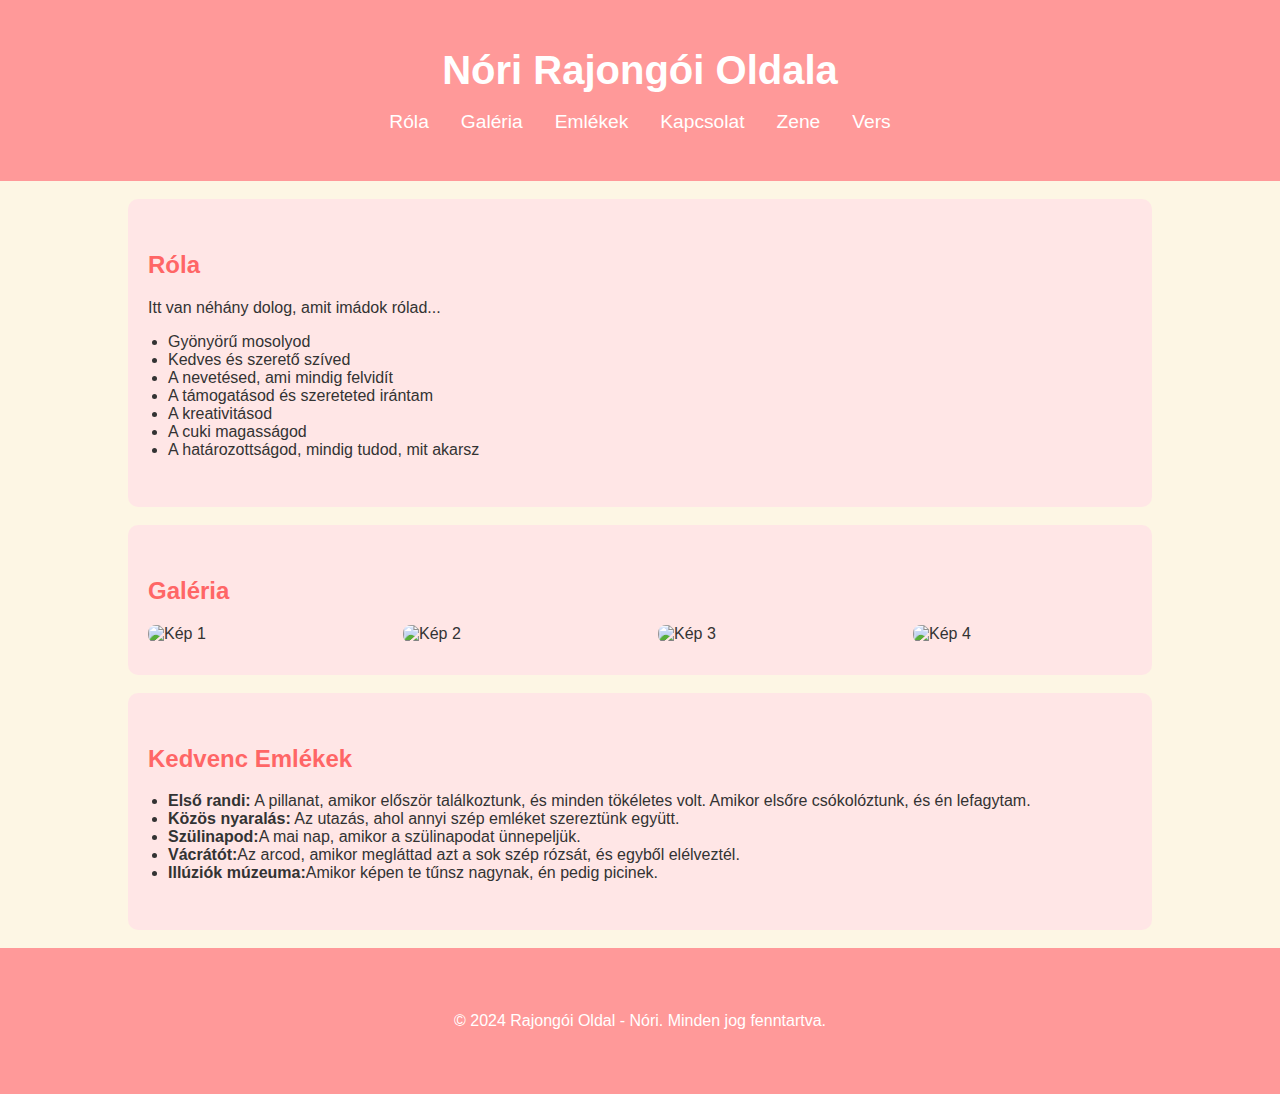
==== gf_bd_project/fan_page/index.html @ 98b4cfba "Add files via upload" ====
<!DOCTYPE html>
<html lang="hu">
<head>
    <meta charset="UTF-8">
    <meta name="viewport" content="width=device-width, initial-scale=1.0">
    <title>Rajongói Oldal - Nóri</title>
    <link rel="stylesheet" href="styles.css">
</head>
<body>
    <header>
        <div class="container">
            <h1>Nóri Rajongói Oldala</h1>
            <br>
            <nav>
                <ul>
                    <li><a href="#about">Róla</a></li>
                    <li><a href="#gallery">Galéria</a></li>
                    <li><a href="#moments">Emlékek</a></li>
                    <li><a href="#contact">Kapcsolat</a></li>
                    <li><a href="#contact">Zene</a></li>
                    <li><a href="#contact">Vers</a></li>
                </ul>
            </nav>
        </div>
    </header>

    <br>

    <section id="about" class="container">
        <h2 class="padding" >Róla</h2>
        <p class="padding" >Itt van néhány dolog, amit imádok rólad...</p>
        <ul class="padding" >
            <li class="margin" >Gyönyörű mosolyod</li>
            <li class="margin" >Kedves és szerető szíved</li>
            <li class="margin" >A nevetésed, ami mindig felvidít</li>
            <li class="margin" >A támogatásod és szereteted irántam</li>
            <li class="margin" >A kreativitásod</li>
            <li class="margin" >A cuki magasságod</li>
            <li class="margin" >A határozottságod, mindig tudod, mit akarsz</li>
        </ul>
    </section>

    <br>

    <section id="gallery" class="container">
        <h2 class="padding" >Galéria</h2>
        <div class="gallery-grid padding">
            <img src="image1.jpg" alt="Kép 1">
            <img src="image2.jpg" alt="Kép 2">
            <img src="image3.jpg" alt="Kép 3">
            <img src="image4.jpg" alt="Kép 4">
        </div>
    </section>

    <br>

    <section id="moments" class="container">
        <h2 class="padding" >Kedvenc Emlékek</h2>
        <ul class="padding" >
            <li class="margin" ><strong>Első randi:</strong> A pillanat, amikor először találkoztunk, és minden tökéletes volt.
                Amikor elsőre csókolóztunk, és én lefagytam.</li>
            <li class="margin" ><strong>Közös nyaralás:</strong> Az utazás, ahol annyi szép emléket szereztünk együtt.</li>
            <li class="margin" ><strong>Szülinapod:</strong>A mai nap, amikor a szülinapodat ünnepeljük.</li>
            <li class="margin" ><strong>Vácrátót:</strong>Az arcod, amikor megláttad azt a sok szép rózsát, és egyből elélveztél.</li>
            <li class="margin" ><strong>Illúziók múzeuma:</strong>Amikor képen te tűnsz nagynak, én pedig picinek.</li>
        </ul>
    </section>

    <br>

    <footer>
        <div class="container">
            <p>&copy; 2024 Rajongói Oldal - Nóri. Minden jog fenntartva.</p>
        </div>
    </footer>
</body>
</html>
---- gf_bd_project/fan_page/styles.css ----
body {
    font-family: 'Helvetica Neue', sans-serif;
    margin: 0;
    padding: 0;
    background-color: #fdf6e4;
    color: #333;
}

header {
    background-color: #ff9999;
    color: #fff;
    padding: 1em 0;
    text-align: center;
}

header h1 {
    margin: 0;
    font-size: 2.5em;
}

nav ul {
    list-style: none;
    margin: 0;
    padding: 0;
    display: flex;
    justify-content: center;
}

nav ul li {
    margin: 0 1em;
}

nav ul li a {
    color: #fff;
    text-decoration: none;
    font-size: 1.2em;
}

.container {
    width: 80%;
    margin: 0 auto;
    padding: 2em 0;
}

section {
    margin-bottom: 2em;
    background-color: #ffe6e6;
    padding: 2em;
    border-radius: 10px;
}

section h2 {
    color: #ff6666;
}

.gallery-grid {
    display: grid;
    grid-template-columns: repeat(auto-fit, minmax(200px, 1fr));
    gap: 1em;
}

.gallery-grid img {
    width: 100%;
    border-radius: 8px;
}

form {
    display: flex;
    flex-direction: column;
}

form label {
    margin-top: 1em;
}

form input, form textarea {
    padding: 0.5em;
    margin-top: 0.5em;
    border: 1px solid #ccc;
    border-radius: 4px;
}

form button {
    margin-top: 1em;
    padding: 0.5em;
    border: none;
    border-radius: 4px;
    background-color: #ff6666;
    color: #fff;
    cursor: pointer;
}

form button:hover {
    background-color: #ff4d4d;
}

footer {
    background-color: #ff9999;
    color: #fff;
    text-align: center;
    padding: 1em 0;
}

.padding {
    padding-left: 20px;
}

.margin {
    margin-left: 20px;
}
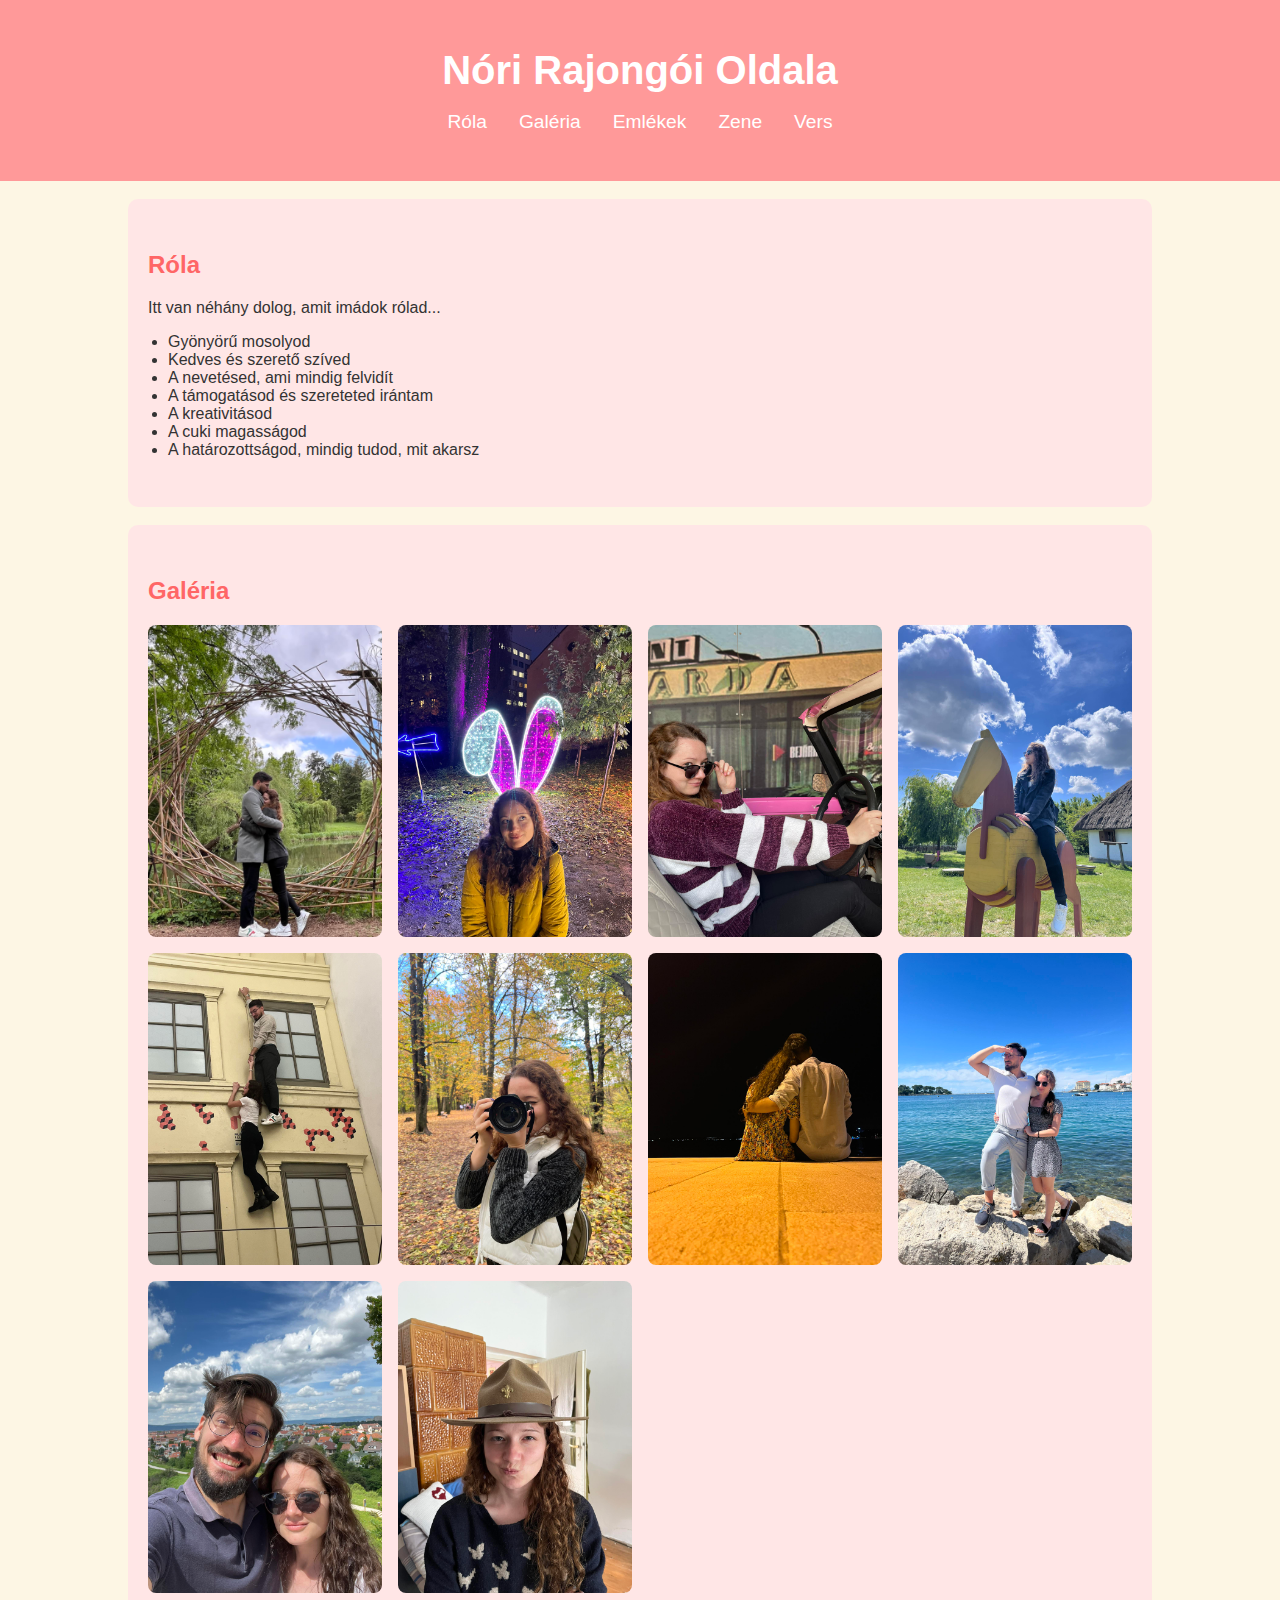
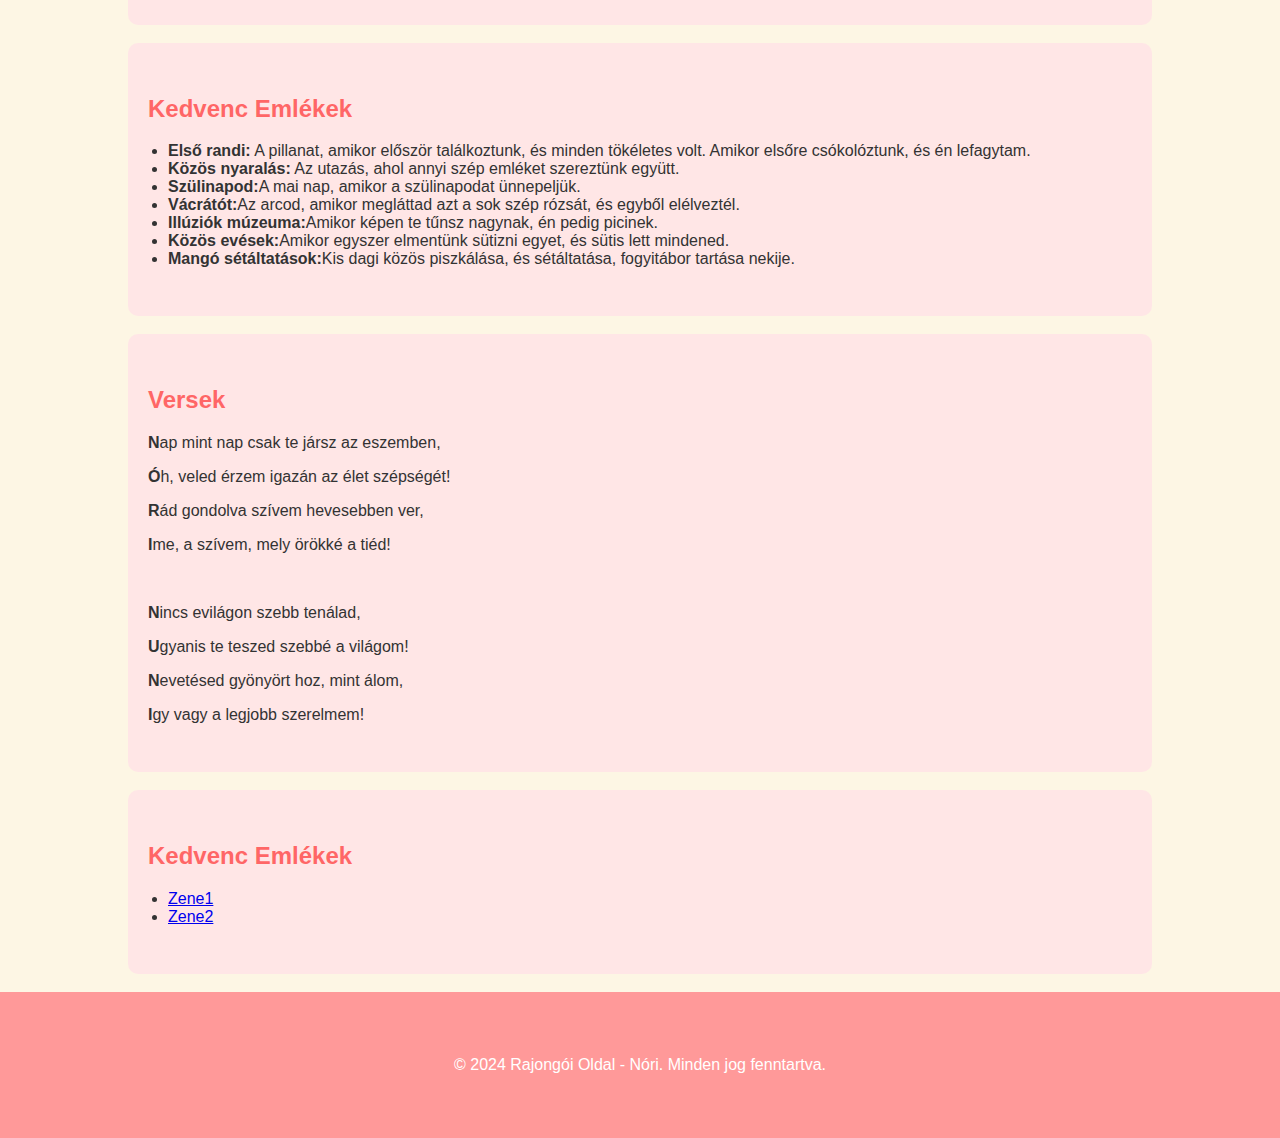
==== commit 4b77d9fb: "Add files via upload" ====
--- a/gf_bd_project/fan_page/index.html
+++ b/gf_bd_project/fan_page/index.html
@@ -16,9 +16,8 @@
                     <li><a href="#about">Róla</a></li>
                     <li><a href="#gallery">Galéria</a></li>
                     <li><a href="#moments">Emlékek</a></li>
-                    <li><a href="#contact">Kapcsolat</a></li>
-                    <li><a href="#contact">Zene</a></li>
-                    <li><a href="#contact">Vers</a></li>
+                    <li><a href="#music">Zene</a></li>
+                    <li><a href="#vers">Vers</a></li>
                 </ul>
             </nav>
         </div>
@@ -44,11 +43,17 @@
 
     <section id="gallery" class="container">
         <h2 class="padding" >Galéria</h2>
-        <div class="gallery-grid padding">
-            <img src="image1.jpg" alt="Kép 1">
-            <img src="image2.jpg" alt="Kép 2">
-            <img src="image3.jpg" alt="Kép 3">
-            <img src="image4.jpg" alt="Kép 4">
+        <div class="gallery-grid padding padding-right">
+            <img src="images/image1.jpg" alt="Kép 1">
+            <img src="images/image3.jpg" alt="Kép 3">
+            <img src="images/image4.jpg" alt="Kép 4">
+            <img src="images/image5.jpg" alt="Kép 5">
+            <img src="images/image6.jpg" alt="Kép 6">
+            <img src="images/image7.jpg" alt="Kép 7">
+            <img src="images/image8.jpg" alt="Kép 8">
+            <img src="images/image9.jpg" alt="Kép 9">
+            <img src="images/image11.jpg" alt="Kép 11">
+            <img src="images/image12.jpg" alt="Kép 12">
         </div>
     </section>
 
@@ -63,6 +68,33 @@
             <li class="margin" ><strong>Szülinapod:</strong>A mai nap, amikor a szülinapodat ünnepeljük.</li>
             <li class="margin" ><strong>Vácrátót:</strong>Az arcod, amikor megláttad azt a sok szép rózsát, és egyből elélveztél.</li>
             <li class="margin" ><strong>Illúziók múzeuma:</strong>Amikor képen te tűnsz nagynak, én pedig picinek.</li>
+            <li class="margin" ><strong>Közös evések:</strong>Amikor egyszer elmentünk sütizni egyet, és sütis lett mindened.</li>
+            <li class="margin" ><strong>Mangó sétáltatások:</strong>Kis dagi közös piszkálása, és sétáltatása, fogyitábor tartása nekije.</li>
+        </ul>
+    </section>
+
+    <br>
+
+    <section id="vers" class="container">
+        <h2 class="padding" >Versek</h2>
+        <p class="margin" ><b>N</b>ap mint nap csak te jársz az eszemben,</p>
+        <p class="margin" ><b>Ó</b>h, veled érzem igazán az élet szépségét!</p>
+        <p class="margin" ><b>R</b>ád gondolva szívem hevesebben ver,</p>
+        <p class="margin" ><b>I</b>me, a szívem, mely örökké a tiéd!</p>
+        <br>
+        <p class="margin" ><b>N</b>incs evilágon szebb tenálad,</p>
+        <p class="margin" ><b>U</b>gyanis te teszed szebbé a világom!</p>
+        <p class="margin" ><b>N</b>evetésed gyönyört hoz, mint álom,</p>
+        <p class="margin" ><b>I</b>gy vagy a legjobb szerelmem!</p>
+    </section>
+
+    <br>
+
+    <section id="music" class="container">
+        <h2 class="padding" >Kedvenc Emlékek</h2>
+        <ul class="padding" >
+            <li class="margin" ><a href="https://suno.com/song/4fd6aa7e-972a-46b4-a9d9-b38963e7a88c">Zene1</a></li>
+            <li class="margin" ><a href="https://l.facebook.com/l.php?u=https%3A%2F%2Fsuno.com%2Fsong%2F4e46e27d-e79a-4754-9bea-fe29b5ac5603&h=AT1pl-OUxPzKQOzLkZff_MPOL5c5lVME5qsYcHrELDmNCtCN0YLuIJFqUa1he4zlsN6pvCrmetdGnytASGkN8vxJB_Ys69zzPdepaVS-4INKb8rwPnSh78AbYJ9T-KTb6311afx9UaBVRjk&s=1">Zene2</a></li>
         </ul>
     </section>
 
--- a/gf_bd_project/fan_page/styles.css
+++ b/gf_bd_project/fan_page/styles.css
@@ -105,6 +105,10 @@
     padding-left: 20px;
 }
 
+.padding-right {
+    padding-right: 20px;
+}
+
 .margin {
     margin-left: 20px;
 }